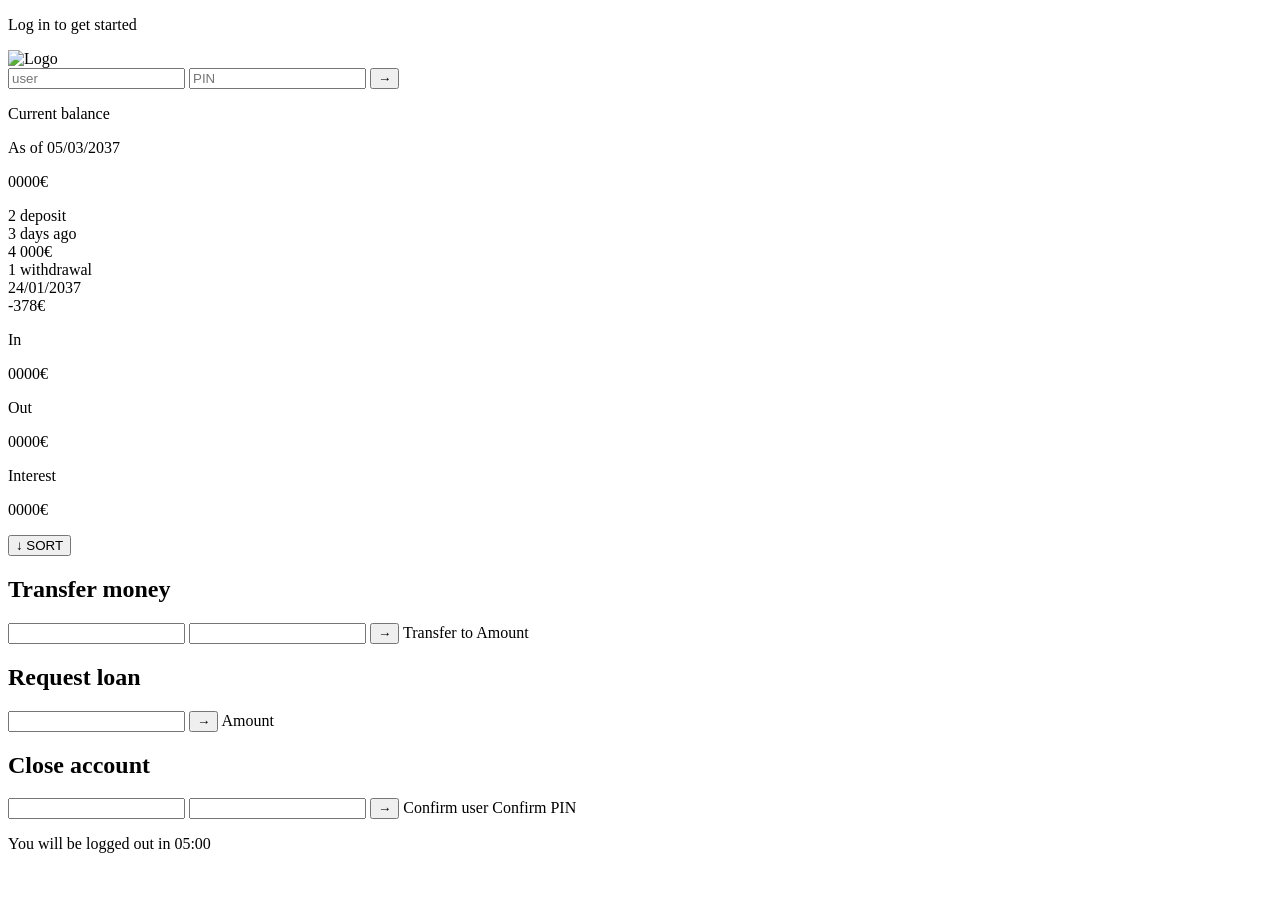
==== index.html @ 294700ee "first comit" ====
<!DOCTYPE html>
<html lang="en">
  <head>
    <meta charset="UTF-8" />
    <meta name="viewport" content="width=device-width, initial-scale=1.0" />
    <meta http-equiv="X-UA-Compatible" content="ie=edge" />
    <link rel="shortcut icon" type="image/png" href="/icon.png" />

    <link
      href="https://fonts.googleapis.com/css?family=Poppins:400,500,600&display=swap"
      rel="stylesheet"
    />

    <link rel="stylesheet" href="style.css" />
    <title>payio</title>
  </head>
  <body>
    <!-- TOP NAVIGATION -->
    <nav>
      <p class="welcome">Log in to get started</p>
      <img src="logo.png" alt="Logo" class="logo" />
      <form class="login">
        <input
          type="text"
          placeholder="user"
          class="login__input login__input--user"
        />
        <!-- In practice, use type="password" -->
        <input
          type="text"
          placeholder="PIN"
          maxlength="4"
          class="login__input login__input--pin"
        />
        <button class="login__btn">&rarr;</button>
      </form>
    </nav>

    <main class="app">
      <!-- BALANCE -->
      <div class="balance">
        <div>
          <p class="balance__label">Current balance</p>
          <p class="balance__date">
            As of <span class="date">05/03/2037</span>
          </p>
        </div>
        <p class="balance__value">0000€</p>
      </div>

      <!-- MOVEMENTS -->
      <div class="movements">
        <div class="movements__row">
          <div class="movements__type movements__type--deposit">2 deposit</div>
          <div class="movements__date">3 days ago</div>
          <div class="movements__value">4 000€</div>
        </div>
        <div class="movements__row">
          <div class="movements__type movements__type--withdrawal">
            1 withdrawal
          </div>
          <div class="movements__date">24/01/2037</div>
          <div class="movements__value">-378€</div>
        </div>
      </div>

      <!-- SUMMARY -->
      <div class="summary">
        <p class="summary__label">In</p>
        <p class="summary__value summary__value--in">0000€</p>
        <p class="summary__label">Out</p>
        <p class="summary__value summary__value--out">0000€</p>
        <p class="summary__label">Interest</p>
        <p class="summary__value summary__value--interest">0000€</p>
        <button class="btn--sort">&downarrow; SORT</button>
      </div>

      <!-- OPERATION: TRANSFERS -->
      <div class="operation operation--transfer">
        <h2>Transfer money</h2>
        <form class="form form--transfer">
          <input type="text" class="form__input form__input--to" />
          <input type="number" class="form__input form__input--amount" />
          <button class="form__btn form__btn--transfer">&rarr;</button>
          <label class="form__label">Transfer to</label>
          <label class="form__label">Amount</label>
        </form>
      </div>

      <!-- OPERATION: LOAN -->
      <div class="operation operation--loan">
        <h2>Request loan</h2>
        <form class="form form--loan">
          <input type="number" class="form__input form__input--loan-amount" />
          <button class="form__btn form__btn--loan">&rarr;</button>
          <label class="form__label form__label--loan">Amount</label>
        </form>
      </div>

      <!-- OPERATION: CLOSE -->
      <div class="operation operation--close">
        <h2>Close account</h2>
        <form class="form form--close">
          <input type="text" class="form__input form__input--user" />
          <input
            type="password"
            maxlength="6"
            class="form__input form__input--pin"
          />
          <button class="form__btn form__btn--close">&rarr;</button>
          <label class="form__label">Confirm user</label>
          <label class="form__label">Confirm PIN</label>
        </form>
      </div>

      <!-- LOGOUT TIMER -->
      <p class="logout-timer">
        You will be logged out in <span class="timer">05:00</span>
      </p>
    </main>

    <!-- <footer>
      &copy; by Jonas Schmedtmann. Don't claim as your own :)
    </footer> -->

    <script src="script.js"></script>
  </body>
</html>
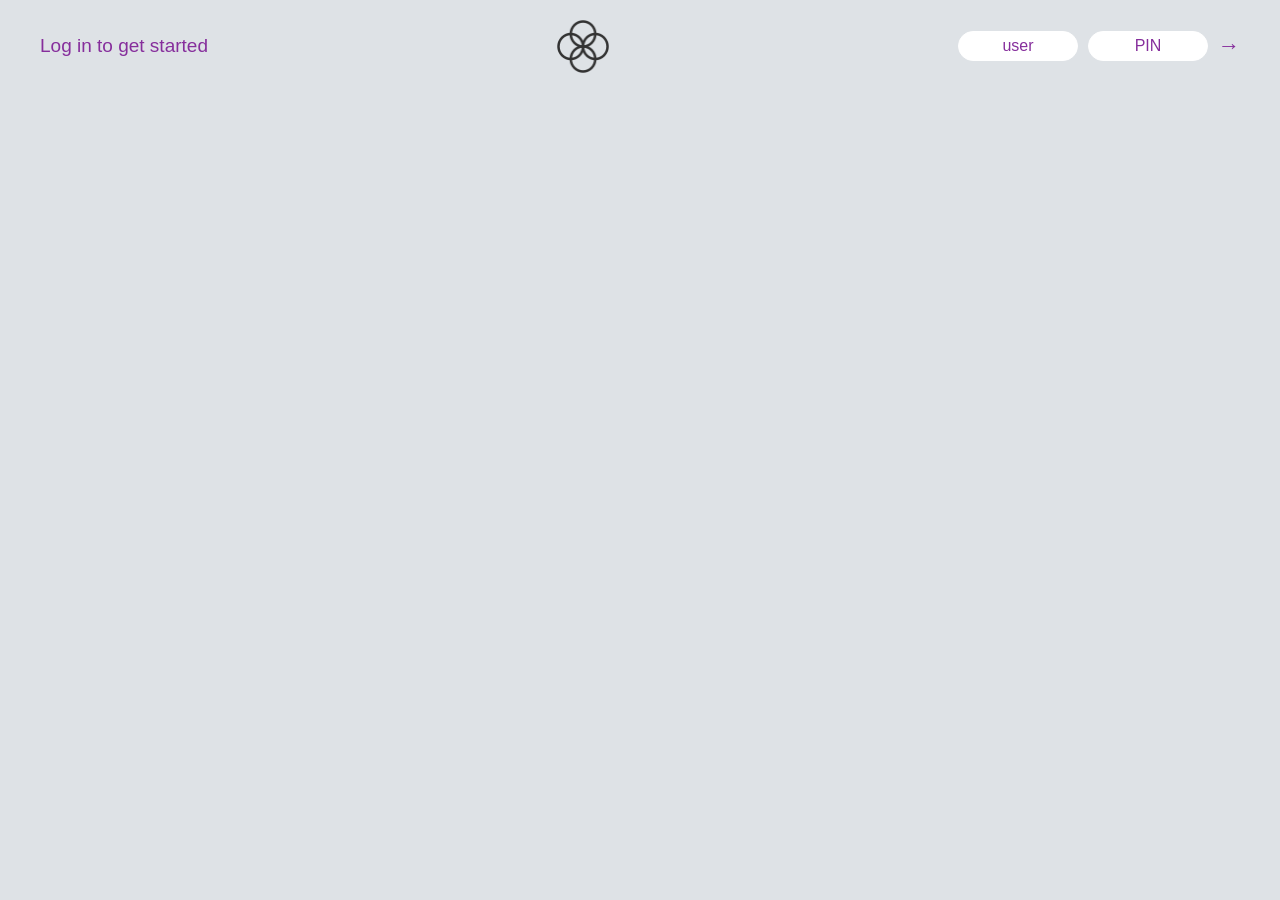
==== commit 75094ace: "feat: Add CSS" ====
--- a/index.html
+++ b/index.html
@@ -11,7 +11,7 @@
       rel="stylesheet"
     />
 
-    <link rel="stylesheet" href="style.css" />
+    <link rel="stylesheet" href="index.css" />
     <title>payio</title>
   </head>
   <body>
--- a/index.css
+++ b/index.css
@@ -0,0 +1,291 @@
+* {
+  margin: 0;
+  padding: 0;
+  box-sizing: inherit;
+}
+
+html {
+  font-size: 62.5%;
+  box-sizing: border-box;
+}
+
+body {
+  font-family: "Poppins", sans-serif;
+  color: #862e9c;
+  background-color: #dee2e6;
+  height: 100vh;
+  padding: 2rem;
+}
+
+nav {
+  display: flex;
+  justify-content: space-between;
+  align-items: center;
+  padding: 0 2rem;
+}
+
+.welcome {
+  font-size: 1.9rem;
+  font-weight: 500;
+}
+
+.logo {
+  height: 5.25rem;
+}
+
+.login {
+  display: flex;
+}
+
+.login__input {
+  border: none;
+  padding: 0.5rem 2rem;
+  font-size: 1.6rem;
+  font-family: inherit;
+  text-align: center;
+  width: 12rem;
+  border-radius: 10rem;
+  margin-right: 1rem;
+  color: inherit;
+  border: 1px solid #fff;
+  transition: all 0.3s;
+}
+
+.login__input:focus {
+  outline: none;
+  border: 1px solid #ccc;
+}
+
+.login__input::placeholder {
+  color: #862e9c;
+}
+
+.login__btn {
+  border: none;
+  background: none;
+  font-size: 2.2rem;
+  color: inherit;
+  cursor: pointer;
+  transition: all 0.3s;
+}
+
+.login__btn:hover,
+.login__btn:focus,
+.btn--sort:hover,
+.btn--sort:focus {
+  outline: none;
+  color: #777;
+}
+
+/* MAIN */
+.app {
+  position: relative;
+  max-width: 100rem;
+  margin: 4rem auto;
+  display: grid;
+  grid-template-columns: 4fr 3fr;
+  grid-template-rows: auto repeat(3, 15rem) auto;
+  gap: 2rem;
+
+  /* NOTE This creates the fade in/out anumation */
+  opacity: 0;
+  transition: all 1s;
+}
+
+.balance {
+  grid-column: 1 / span 2;
+  display: flex;
+  align-items: flex-end;
+  justify-content: space-between;
+  margin-bottom: 2rem;
+}
+
+.balance__label {
+  font-size: 2.2rem;
+  font-weight: 500;
+  margin-bottom: -0.2rem;
+}
+
+.balance__date {
+  font-size: 1.4rem;
+  color: #888;
+}
+
+.balance__value {
+  font-size: 4.5rem;
+  font-weight: 400;
+}
+
+/* MOVEMENTS */
+.movements {
+  grid-row: 2 / span 3;
+  background-color: #fff;
+  border-radius: 1rem;
+  overflow: scroll;
+}
+
+.movements__row {
+  padding: 2.25rem 4rem;
+  display: flex;
+  align-items: center;
+  border-bottom: 1px solid #eee;
+}
+
+.movements__type {
+  font-size: 1.1rem;
+  text-transform: uppercase;
+  font-weight: 500;
+  color: #fff;
+  padding: 0.1rem 1rem;
+  border-radius: 10rem;
+  margin-right: 2rem;
+}
+
+.movements__date {
+  font-size: 1.1rem;
+  text-transform: uppercase;
+  font-weight: 500;
+  color: #666;
+}
+
+.movements__type--deposit {
+  background-image: linear-gradient(to top left, #39b385, #9be15d);
+}
+
+.movements__type--withdrawal {
+  background-image: linear-gradient(to top left, #e52a5a, #ff585f);
+}
+
+.movements__value {
+  font-size: 1.7rem;
+  margin-left: auto;
+}
+
+/* SUMMARY */
+.summary {
+  grid-row: 5 / 6;
+  display: flex;
+  align-items: baseline;
+  padding: 0 0.3rem;
+  margin-top: 1rem;
+}
+
+.summary__label {
+  font-size: 1.2rem;
+  font-weight: 500;
+  text-transform: uppercase;
+  margin-right: 0.8rem;
+}
+
+.summary__value {
+  font-size: 2.2rem;
+  margin-right: 2.5rem;
+}
+
+.summary__value--in,
+.summary__value--interest {
+  color: #66c873;
+}
+
+.summary__value--out {
+  color: #f5465d;
+}
+
+.btn--sort {
+  margin-left: auto;
+  border: none;
+  background: none;
+  font-size: 1.3rem;
+  font-weight: 500;
+  cursor: pointer;
+}
+
+/* OPERATIONS */
+.operation {
+  border-radius: 1rem;
+  padding: 3rem 4rem;
+  color: #333;
+}
+
+.operation--transfer {
+  background-image: linear-gradient(to top left, #ffb003, #ffcb03);
+}
+
+.operation--loan {
+  background-image: linear-gradient(to top left, #39b385, #9be15d);
+}
+
+.operation--close {
+  background-image: linear-gradient(to top left, #e52a5a, #ff585f);
+}
+
+h2 {
+  margin-bottom: 1.5rem;
+  font-size: 1.7rem;
+  font-weight: 600;
+  color: #333;
+}
+
+.form {
+  display: grid;
+  grid-template-columns: 2.5fr 2.5fr 1fr;
+  grid-template-rows: auto auto;
+  gap: 0.4rem 1rem;
+}
+
+/* Exceptions for interst */
+.form.form--loan {
+  grid-template-columns: 2.5fr 1fr 2.5fr;
+}
+.form__label--loan {
+  grid-row: 2;
+}
+/* End exceptions */
+
+.form__input {
+  width: 100%;
+  border: none;
+  background-color: rgba(255, 255, 255, 0.4);
+  font-family: inherit;
+  font-size: 1.5rem;
+  text-align: center;
+  color: #333;
+  padding: 0.3rem 1rem;
+  border-radius: 0.7rem;
+  transition: all 0.3s;
+}
+
+.form__input:focus {
+  outline: none;
+  background-color: rgba(255, 255, 255, 0.6);
+}
+
+.form__label {
+  font-size: 1.3rem;
+  text-align: center;
+}
+
+.form__btn {
+  border: none;
+  border-radius: 0.7rem;
+  font-size: 1.8rem;
+  background-color: #fff;
+  cursor: pointer;
+  transition: all 0.3s;
+}
+
+.form__btn:focus {
+  outline: none;
+  background-color: rgba(255, 255, 255, 0.8);
+}
+
+.logout-timer {
+  padding: 0 0.3rem;
+  margin-top: 1.9rem;
+  text-align: right;
+  font-size: 1.25rem;
+}
+
+.timer {
+  font-weight: 600;
+}
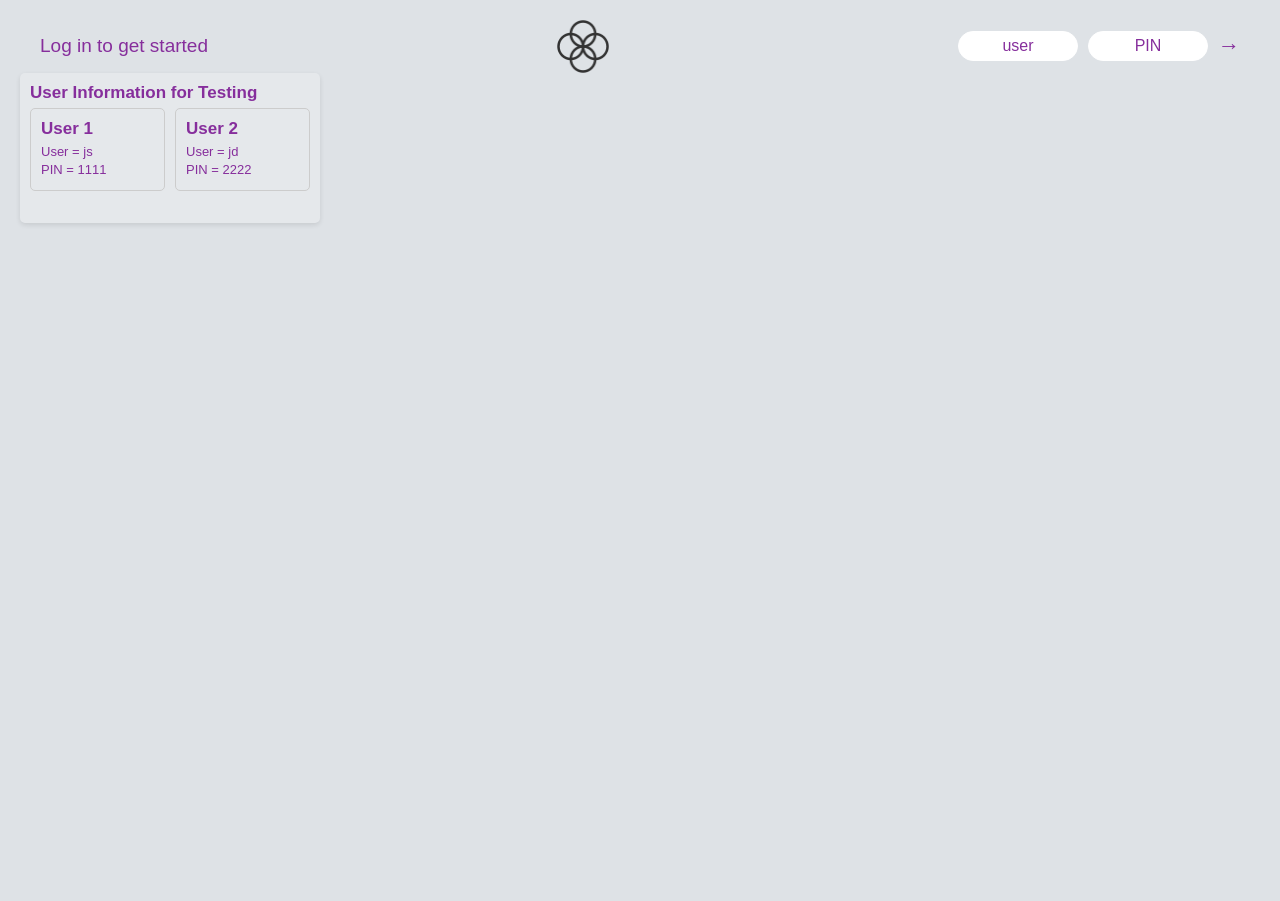
==== commit b529bfb1: "feat: Add user information for testing (username and PIN)" ====
--- a/index.html
+++ b/index.html
@@ -35,6 +35,23 @@
         <button class="login__btn">&rarr;</button>
       </form>
     </nav>
+
+    <div class="card">
+      <h2>User Information for Testing</h2>
+      <div class="grid-container">
+        <div class="user-info">
+          <h2>User 1</h2>
+          <p>User = <span id="username1">js</span></p>
+          <p>PIN =  <span id="password1">1111</span></p>
+        </div>
+        <div class="user-info">
+          <h2>User 2</h2>
+          <p>User = <span id="username2">jd</span></p>
+          <p>PIN =  <span id="password2">2222</span></p>
+        </div>
+      </div>
+    </div>
+    
 
     <main class="app">
       <!-- BALANCE -->
--- a/index.css
+++ b/index.css
@@ -31,6 +31,7 @@
 
 .logo {
   height: 5.25rem;
+  stroke: #862e9c;
 }
 
 .login {
@@ -289,3 +290,36 @@
 .timer {
   font-weight: 600;
 }
+
+.card {
+  background-color: rgba(255, 255, 255, 0.2);
+  padding: 1rem;
+  border-radius: 5px;
+  box-shadow: 0 2px 5px rgba(0, 0, 0, 0.1);
+  margin-bottom: 1rem;
+  width: 300px;
+  height: 150px;
+}
+
+.grid-container {
+  display: grid;
+  grid-template-columns: repeat(2, 1fr);
+  gap: 1rem;
+}
+
+.user-info {
+  border: 1px solid #ccc;
+  padding: 1rem;
+  border-radius: 5px;
+}
+
+
+.card h2 {
+  margin-bottom: 0.5rem;
+  color: #862e9c;
+}
+
+.card p {
+  font-size: small;
+  margin-bottom: 0.3rem;
+}
